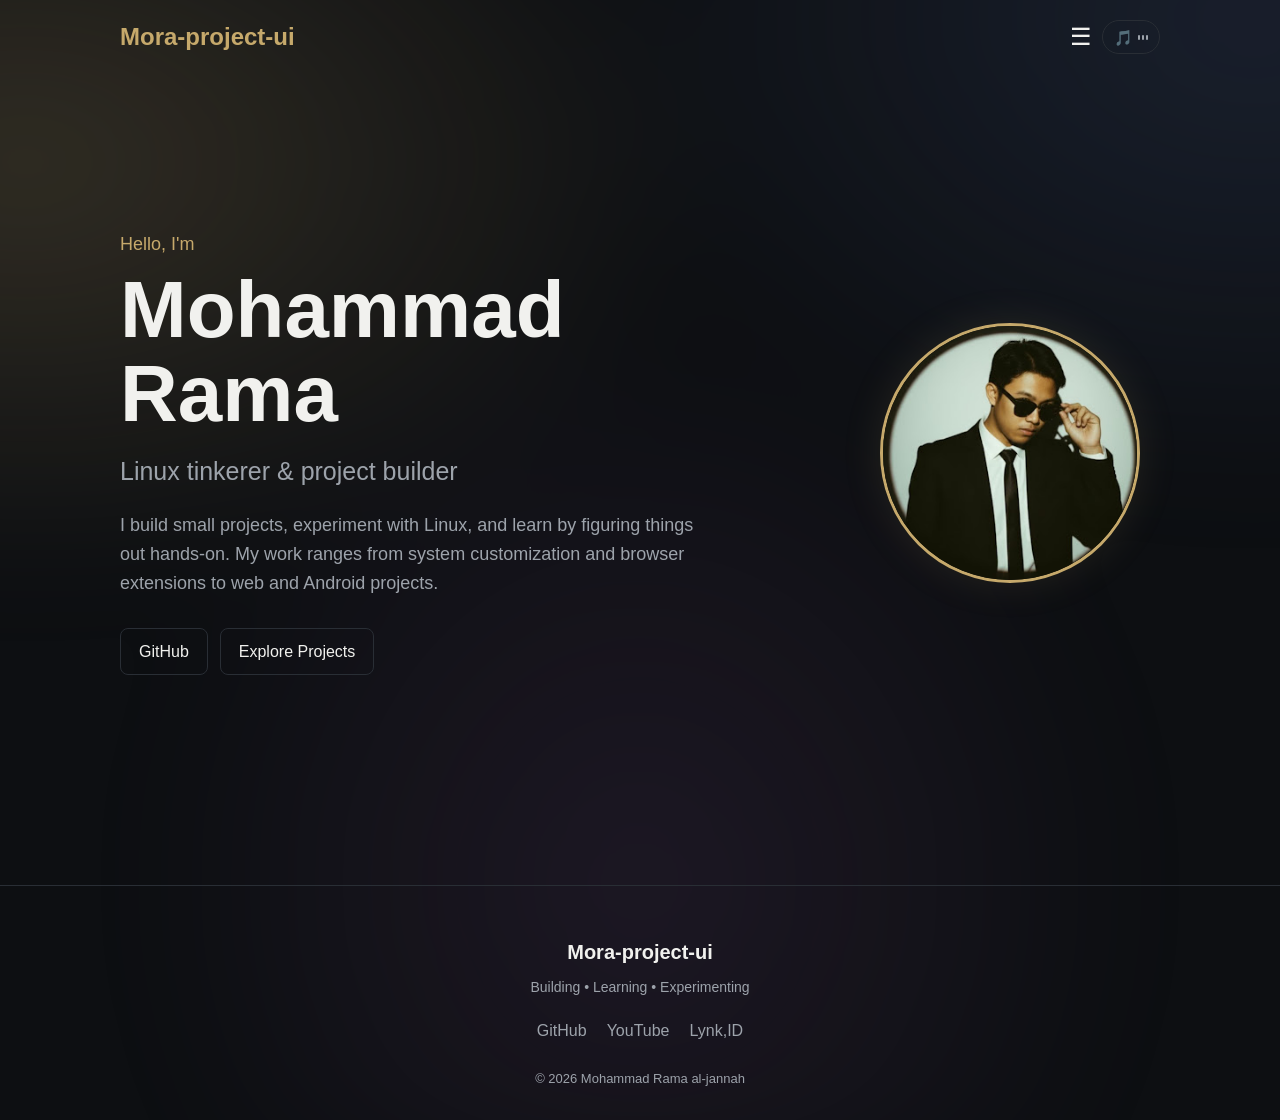
==== index.html @ f0b45b79 "Update index.html" ====
<!DOCTYPE html>
<html lang="en">

<head>

    <meta charset="UTF-8">

    <meta
        name="viewport"
        content="width=device-width, initial-scale=1.0"
    >

    <link
        rel="icon"
        href="https://raw.githubusercontent.com/Mora-project-ui/portfolio/refs/heads/main/assets/icons/favicon/x.png"
        type="image/png"
    >

    <link rel="stylesheet" href="css/style.css">
    <link rel="stylesheet" href="css/navbar.css">
    <link rel="stylesheet" href="css/home.css">
    <link rel="stylesheet" href="css/footer.css">
    <link rel="stylesheet" href="css/responsive.css">

    <title>Mohammad Rama al-jannah</title>

</head>


<body>

    <!-- Scroll Progress -->
    <div id="scroll-progress"></div>


    <!-- =========================
         NAVIGATION
    ========================== -->

    <header>

        <nav>

            <a href="https://mora-project-ui.github.io/portfolio/">
                <h2>Mora-project-ui</h2>
            </a>

            <div class="nav-controls">

                <button
                    id="menu-toggle"
                    aria-label="Toggle navigation menu"
                >
                    ☰
                </button>

                <button
                    id="music-toggle"
                    aria-label="Toggle background music"
                >

                    <span class="music-icon">🎵</span>

                    <span class="equalizer">
                        <i></i>
                        <i></i>
                        <i></i>
                    </span>

                </button>

            </div>


            <div class="nav-menu">

                <button
                    id="menu-close"
                    aria-label="Close navigation menu"
                >
                    ✕
                </button>

                <a href="pages/about.html">
                    About
                </a>

                <a href="pages/projects.html">
                    Projects
                </a>

                <a href="pages/technologies.html">
                    Technologies
                </a>

                <a href="pages/contact.html">
                    Contact
                </a>

                <a
                    href="https://github.com/Mora-project-ui/portfolio"
                    target="_blank"
                >
                    Web Repository
                </a>

            </div>

        </nav>

    </header>


    <!-- =========================
         BACKGROUND MUSIC
    ========================== -->

    <audio id="background-music" loop>

        <source
            <!-- src="./assets/Backsound/DoubleTake.mp3" -->
            type="audio/mpeg"
        >

    </audio>


    <!-- =========================
         MAIN CONTENT
    ========================== -->

    <main>

        <section id="hero">

            <div class="hero-content">

                <div class="hero-text">

                    <p class="eyebrow">
                        Hello, I'm
                    </p>

                    <h1>
                        Mohammad Rama
                    </h1>

                    <h2>
                        Linux tinkerer & project builder
                    </h2>

                    <p class="hero-description">
                        I build small projects, experiment with Linux, and learn by figuring things out hands-on.
                        My work ranges from system customization and browser extensions to web and Android projects.
                    </p>

                    <div class="hero-buttons">

                        <a
                            href="https://github.com/Mora-project-ui"
                            target="_blank"
                        >
                            GitHub
                        </a>

                        <a href="pages/projects.html">
                            Explore Projects
                        </a>

                    </div>

                </div>


                <div class="hero-image">

                    <img
                        src="assets/RAMA-BLACK-STYLE.jpg"
                        alt="Mohammad Rama"
                    >

                </div>

            </div>

        </section>

    </main>


    <!-- =========================
         FOOTER
    ========================== -->

    <footer>

        <div class="footer-content">

            <h3>
                Mora-project-ui
            </h3>

            <p class="footer-tagline">
                Building • Learning • Experimenting
            </p>

            <div class="footer-links">

                <a
                    href="https://github.com/Mora-project-ui"
                    target="_blank"
                >
                    GitHub
                </a>

                <a
                    href="https://www.youtube.com/@ramabws"
                    target="_blank"
                >
                    YouTube
                </a>

                <a
                    href="https://lynk.id/ramlvoe"
                    target="_blank"
                >
                    Lynk,ID
                </a>

            </div>

            <p class="footer-copyright">
                © 2026 Mohammad Rama al-jannah
            </p>

        </div>

    </footer>


    <script src="js/script.js"></script>

</body>

</html>
---- css/style.css ----
:root {
    --bg: #0d0f12;
    --card: #15181d;
    --border: #292e35;
    --text: #f1f1ee;
    --muted: #9da3ab;
    --accent: #c6a96b;

    --background:
        radial-gradient(
            circle at top right,
            rgba(198, 169, 107, 0.08),
            transparent 35%
        ),
        var(--bg);
}


/* =========================
   GLOBAL
========================= */

* {
    margin: 0;
    padding: 0;
    box-sizing: border-box;
}

html {
    scroll-behavior: smooth;
    max-width: 100%;
    overflow-x: hidden;
}

body {
    position: relative;

    font-family: Arial, sans-serif;

    background: var(--bg);
    color: var(--text);

    line-height: 1.6;

    max-width: 100%;
    overflow-x: hidden;
}


/* =========================
   MAIN LAYOUT
========================= */

main {
    max-width: 1100px;

    margin: auto;

    padding:
        70px 30px 0;
}


/* =========================
   AURORA
========================= */

body::before {
    content: "";

    position: fixed;

    inset: -30%;

    background:
        radial-gradient(
            ellipse at 20% 30%,
            rgba(198, 169, 107, 0.20),
            transparent 30%
        ),
        radial-gradient(
            ellipse at 80% 20%,
            rgba(90, 120, 190, 0.16),
            transparent 30%
        ),
        radial-gradient(
            ellipse at 50% 80%,
            rgba(150, 90, 170, 0.12),
            transparent 35%
        );

    filter: blur(55px);

    animation:
        auroraMove 12s ease-in-out infinite alternate;

    pointer-events: none;

    z-index: -1;
}

@keyframes auroraMove {

    0% {
        transform:
            translate(-8%, -5%)
            rotate(0deg)
            scale(1);
    }

    50% {
        transform:
            translate(8%, 5%)
            rotate(10deg)
            scale(1.12);
    }

    100% {
        transform:
            translate(-5%, 8%)
            rotate(-8deg)
            scale(1.18);
    }
}


/* =========================
   SCROLL PROGRESS
========================= */

#scroll-progress {
    position: fixed;

    top: 0;
    left: 0;

    width: 0%;
    height: 2px;

    background: var(--accent);

    z-index: 2000;
}


/* =========================
   SECTION
========================= */

section {
    padding: 100px 0;
}

section > h2 {
    margin-bottom: 30px;
    color: var(--accent);
    font-size: 32px;
}
---- css/navbar.css ----
/* =========================
   NAVBAR
========================= */

header {
    position: fixed;
    top: 0;
    left: 0;
    width: 100%;
    z-index: 1000;

    background: transparent;
    border-bottom: 1px solid transparent;

    transition:
        background 0.3s ease,
        border-color 0.3s ease,
        box-shadow 0.3s ease;
}

header.scrolled {
    background: rgba(13, 15, 18, 0.72);
    border-bottom-color: var(--border);
    box-shadow: 0 8px 30px rgba(0, 0, 0, 0.15);
}


/* =========================
   NAV
========================= */

nav {
    position: relative;

    max-width: 1100px;

    margin: auto;

    padding: 18px 30px;

    display: flex;

    justify-content: space-between;

    align-items: center;
}

nav h2 {
    color: var(--accent);
}

nav a {
    color: var(--text);

    text-decoration: none;

    transition: 0.2s;
}

nav a:hover {
    color: var(--accent);
}


/* =========================
   NAV CONTROLS
========================= */

.nav-controls {
    display: flex;

    align-items: center;

    gap: 10px;
}


/* =========================
   MENU TOGGLE
========================= */

#menu-toggle {
    background: transparent;

    border: none;

    color: var(--text);

    font-size: 24px;

    cursor: pointer;
}


/* =========================
   MUSIC BUTTON
========================= */

#music-toggle {
    display: inline-flex;

    align-items: center;
    justify-content: center;

    gap: 5px;

    width: 58px;
    height: 34px;

    background: transparent;

    border: 1px solid var(--border);

    border-radius: 999px;

    color: var(--muted);

    cursor: pointer;

    transition:
        color 0.2s ease,
        border-color 0.2s ease,
        transform 0.2s ease;
}

#music-toggle:hover {
    color: var(--accent);

    border-color: var(--accent);

    transform:
        translateY(-2px);
}

#music-toggle.playing {
    color: var(--accent);

    border-color: var(--accent);
}

.music-icon {
    font-size: 15px;

    line-height: 1;
}

.equalizer {
    display: flex;

    align-items: center;

    gap: 2px;

    height: 16px;
}

.equalizer i {
    display: block;

    width: 2px;
    height: 5px;

    background: currentColor;

    border-radius: 2px;

    animation:
        equalizer 0.8s ease-in-out infinite alternate;

    animation-play-state: paused;
}

.equalizer i:nth-child(1) {
    animation-delay: 0s;
}

.equalizer i:nth-child(2) {
    animation-delay: 0.2s;
}

.equalizer i:nth-child(3) {
    animation-delay: 0.1s;
}

#music-toggle.playing .equalizer i {
    animation-play-state: running;
}

@keyframes equalizer {

    0% {
        height: 4px;
    }

    100% {
        height: 15px;
    }
}


/* =========================
   SIDE MENU
========================= */

.nav-menu {
    position: fixed;

    top: 0;
    right: 0;
    bottom: 0;

    width: 280px;

    max-width: 85vw;

    height: 100vh;
    height: 100dvh;

    padding:
        100px 30px 30px;

    display: flex;

    flex-direction: column;

    gap: 0;

    background:
        rgba(13, 15, 18, 0.97);

    border-left:
        1px solid var(--border);

    transform:
        translate3d(100%, 0, 0);

    transition:
        transform 0.3s ease;

    z-index: 1100;

    overflow-y: auto;

    overscroll-behavior: contain;
}

.nav-menu.open {
    transform:
        translate3d(0, 0, 0);
}

.nav-menu a {
    padding: 16px 0;

    color: var(--text);

    text-decoration: none;

    font-size: 16px;

    border-bottom:
        1px solid var(--border);

    transition:
        color 0.2s ease,
        padding-left 0.2s ease;
}

.nav-menu a:hover {
    color: var(--accent);

    padding-left: 8px;
}


/* =========================
   CLOSE BUTTON
========================= */

#menu-close {
    align-self: flex-end;

    background: transparent;

    border: none;

    color: var(--text);

    font-size: 24px;

    cursor: pointer;

    margin-bottom: 20px;
}

#menu-close:hover {
    color: var(--accent);
}
---- css/home.css ----
/* =========================
   HERO
========================= */

#hero {
    min-height: 85vh;

    display: flex;

    align-items: center;
}

.hero-content {
    width: 100%;

    display: grid;

    grid-template-columns:
        1fr 300px;

    align-items: center;

    gap: 80px;
}

.hero-text {
    max-width: 650px;
}

#hero .eyebrow {
    color: var(--accent);

    font-size: 18px;

    margin-bottom: 10px;
}

#hero h1 {
    font-size:
        clamp(48px, 7vw, 80px);

    line-height: 1.05;

    margin-bottom: 15px;
}

#hero h2 {
    color: var(--muted);

    font-size: 25px;

    font-weight: normal;

    margin-bottom: 20px;
}

.hero-description {
    max-width: 600px;

    color: var(--muted);

    font-size: 18px;

    margin-bottom: 30px;
}

.hero-buttons {
    display: flex;

    gap: 12px;

    flex-wrap: wrap;
}

.hero-buttons a {
    padding:
        10px 18px;

    border:
        1px solid var(--border);

    border-radius: 8px;

    color: var(--text);

    text-decoration: none;

    transition: 0.2s;
}

.hero-buttons a:hover {
    border-color: var(--accent);

    color: var(--accent);

    transform:
        translateY(-2px);
}

.hero-image {
    display: flex;

    justify-content: center;
}

.hero-image img {
    width: 260px;
    height: 260px;

    object-fit: cover;

    border-radius: 50%;

    border:
        3px solid var(--accent);

    box-shadow:
        0 0 40px rgba(198, 169, 107, 0.12);
}


/* =========================
   HERO INTRO
========================= */

.hero-text {
    animation:
        heroText 0.8s ease forwards;
}

.hero-image {
    animation:
        heroImage 0.8s ease 0.15s forwards;

    opacity: 0;
}

@keyframes heroText {

    from {
        opacity: 0;

        transform:
            translateX(-30px);
    }

    to {
        opacity: 1;

        transform:
            translateX(0);
    }
}

@keyframes heroImage {

    from {
        opacity: 0;

        transform:
            translateX(30px);
    }

    to {
        opacity: 1;

        transform:
            translateX(0);
    }
}
---- css/footer.css ----
/* =========================
   FOOTER
========================= */

footer {
    margin-top: 50px;

    padding:
        50px 30px 30px;

    border-top:
        1px solid var(--border);

    text-align: center;
}

.footer-content {
    max-width: 1100px;

    margin: auto;
}

.footer-content h3 {
    color: var(--text);

    font-size: 20px;

    margin-bottom: 8px;
}

.footer-tagline {
    color: var(--muted);

    font-size: 14px;

    margin-bottom: 20px;
}

.footer-links {
    display: flex;

    justify-content: center;

    gap: 20px;

    margin-bottom: 25px;
}

.footer-links a {
    color: var(--muted);

    text-decoration: none;

    transition: 0.2s;
}

.footer-links a:hover {
    color: var(--accent);
}

.footer-copyright {
    color: var(--muted);

    font-size: 13px;
}
---- css/responsive.css ----
/* =========================
   MOBILE
========================= */

@media (max-width: 700px) {

    /* =========================
       NAV
    ========================= */

    nav {
        padding:
            14px 12px;
    }

    nav h2 {
        font-size: 18px;
    }

    nav a {
        font-size:
            clamp(10px, 2.7vw, 13px);
    }


    /* =========================
       MUSIC
    ========================= */

    #music-toggle {
        width: 42px;

        height: 28px;

        gap: 3px;
    }

    .music-icon {
        font-size: 12px;
    }

    .equalizer {
        height: 13px;
    }

    .equalizer i {
        width: 2px;
    }


    /* =========================
       MAIN
    ========================= */

    main {
        width: 100%;

        max-width: 1100px;

        margin: auto;

        padding:
            65px clamp(12px, 3vw, 20px) 0;
    }


    /* =========================
       HERO
    ========================= */

    .hero-content {
        grid-template-columns:
            minmax(0, 1fr)
            clamp(110px, 28vw, 180px);

        gap:
            clamp(15px, 4vw, 30px);

        align-items: center;
    }

    .hero-text {
        min-width: 0;

        margin: 0;

        text-align: left;
    }

    .hero-image {
        order: 0;
    }

    .hero-image img {
        width: 100%;

        height: auto;

        aspect-ratio: 1;
    }

    #hero h1 {
        font-size:
            clamp(24px, 6vw, 42px);

        overflow-wrap: anywhere;
    }

    #hero h2 {
        font-size:
            clamp(14px, 3.5vw, 20px);
    }

    .hero-description {
        font-size:
            clamp(12px, 2.8vw, 16px);
    }

    .hero-buttons {
        justify-content: flex-start;

        gap: 8px;
    }

    .hero-buttons a {
        padding:
            8px 10px;

        font-size: 12px;
    }


    /* =========================
       SECTION
    ========================= */

    section {
        padding: 70px 0;
    }

    section > h2 {
        font-size:
            clamp(24px, 6vw, 32px);

        margin-bottom: 25px;
    }


    /* =========================
       PROJECT
    ========================= */

    .project-list {
        grid-template-columns:
            repeat(2, minmax(0, 1fr));

        gap:
            clamp(10px, 3vw, 25px);
    }

    .project-image img {
        width: 100%;

        height: auto;

        aspect-ratio:
            1.8 / 1;

        object-fit: cover;
    }

    .project-content {
        padding:
            clamp(10px, 3vw, 25px);
    }

    .project-content h3 {
        font-size:
            clamp(14px, 4vw, 22px);
    }

    .project-content p {
        font-size:
            clamp(11px, 2.8vw, 16px);
    }

    .project-tags {
        gap: 4px;

        margin-bottom:
            clamp(10px, 2.5vw, 20px);
    }

    .project-tags span {
        padding:
            3px 6px;

        font-size:
            clamp(9px, 2.2vw, 12px);
    }

    .project-content a {
        font-size:
            clamp(10px, 2.5vw, 16px);
    }


    /* =========================
       TECHNOLOGIES
    ========================= */

    .Technologies-list {
        gap: 8px;
    }

    .Technologies-list span {
        gap: 6px;

        padding:
            7px 10px;

        font-size:
            clamp(11px, 3vw, 14px);
    }

    .Technologies-list img {
        width:
            clamp(16px, 5vw, 20px);

        height:
            clamp(16px, 5vw, 20px);
    }


    /* =========================
       CONTACT
    ========================= */

    .contact-links {
        gap: 8px;
    }

    .contact-links span {
        gap: 6px;

        padding:
            7px 10px;

        font-size:
            clamp(11px, 3vw, 14px);
    }

    .contact-links img {
        width:
            clamp(16px, 5vw, 20px);

        height:
            clamp(16px, 5vw, 20px);
    }


    /* =========================
       FOOTER
    ========================= */

    footer {
        padding:
            40px 15px 25px;
    }

    .footer-links {
        gap: 15px;

        flex-wrap: wrap;
    }
}
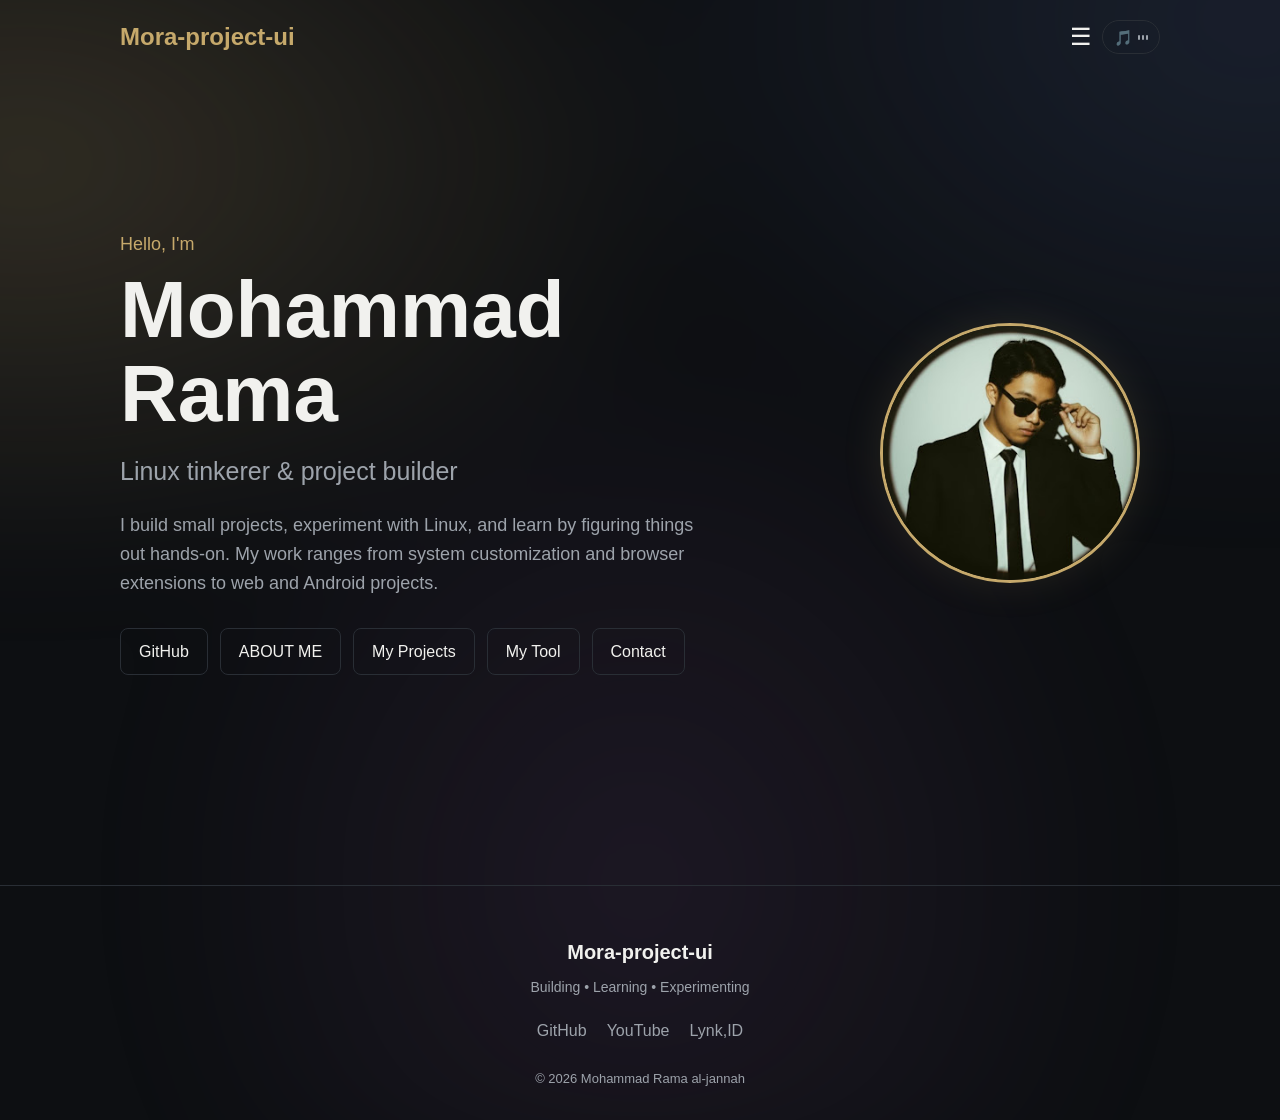
==== commit 53b9dafa: "Update index.html" ====
--- a/index.html
+++ b/index.html
@@ -163,8 +163,20 @@
                             GitHub
                         </a>
 
+                        <a href="pages/about.html">
+                            ABOUT ME
+                        </a>
+
                         <a href="pages/projects.html">
-                            Explore Projects
+                            My Projects
+                        </a>
+
+                        <a href="pages/technologies.html">
+                            My Tool
+                        </a>
+
+                       <a href="pages/contact.html">
+                            Contact
                         </a>
 
                     </div>
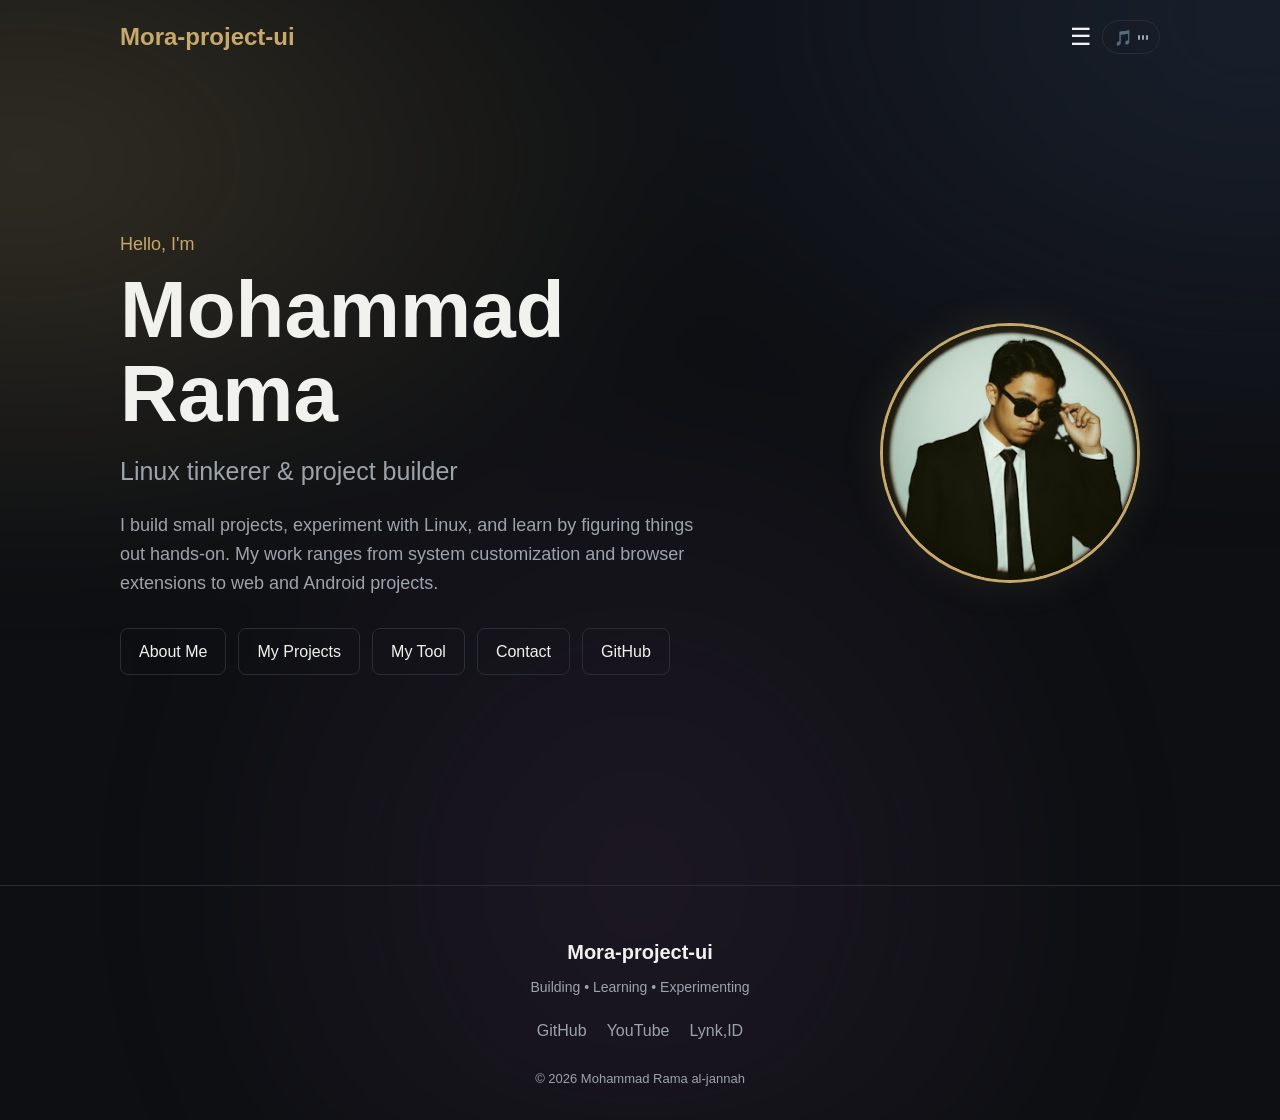
==== commit 1777d9cf: "Update index.html" ====
--- a/index.html
+++ b/index.html
@@ -156,29 +156,29 @@
 
                     <div class="hero-buttons">
 
+                        <a href="pages/about.html">
+                            About Me
+                        </a>
+
+                        <a href="pages/projects.html">
+                            My Projects
+                        </a>
+
+                        <a href="pages/technologies.html">
+                            My Tool
+                        </a>
+
+                       <a href="pages/contact.html">
+                            Contact
+                        </a>
+
                         <a
                             href="https://github.com/Mora-project-ui"
                             target="_blank"
                         >
                             GitHub
                         </a>
-
-                        <a href="pages/about.html">
-                            ABOUT ME
-                        </a>
-
-                        <a href="pages/projects.html">
-                            My Projects
-                        </a>
-
-                        <a href="pages/technologies.html">
-                            My Tool
-                        </a>
-
-                       <a href="pages/contact.html">
-                            Contact
-                        </a>
-
+                        
                     </div>
 
                 </div>
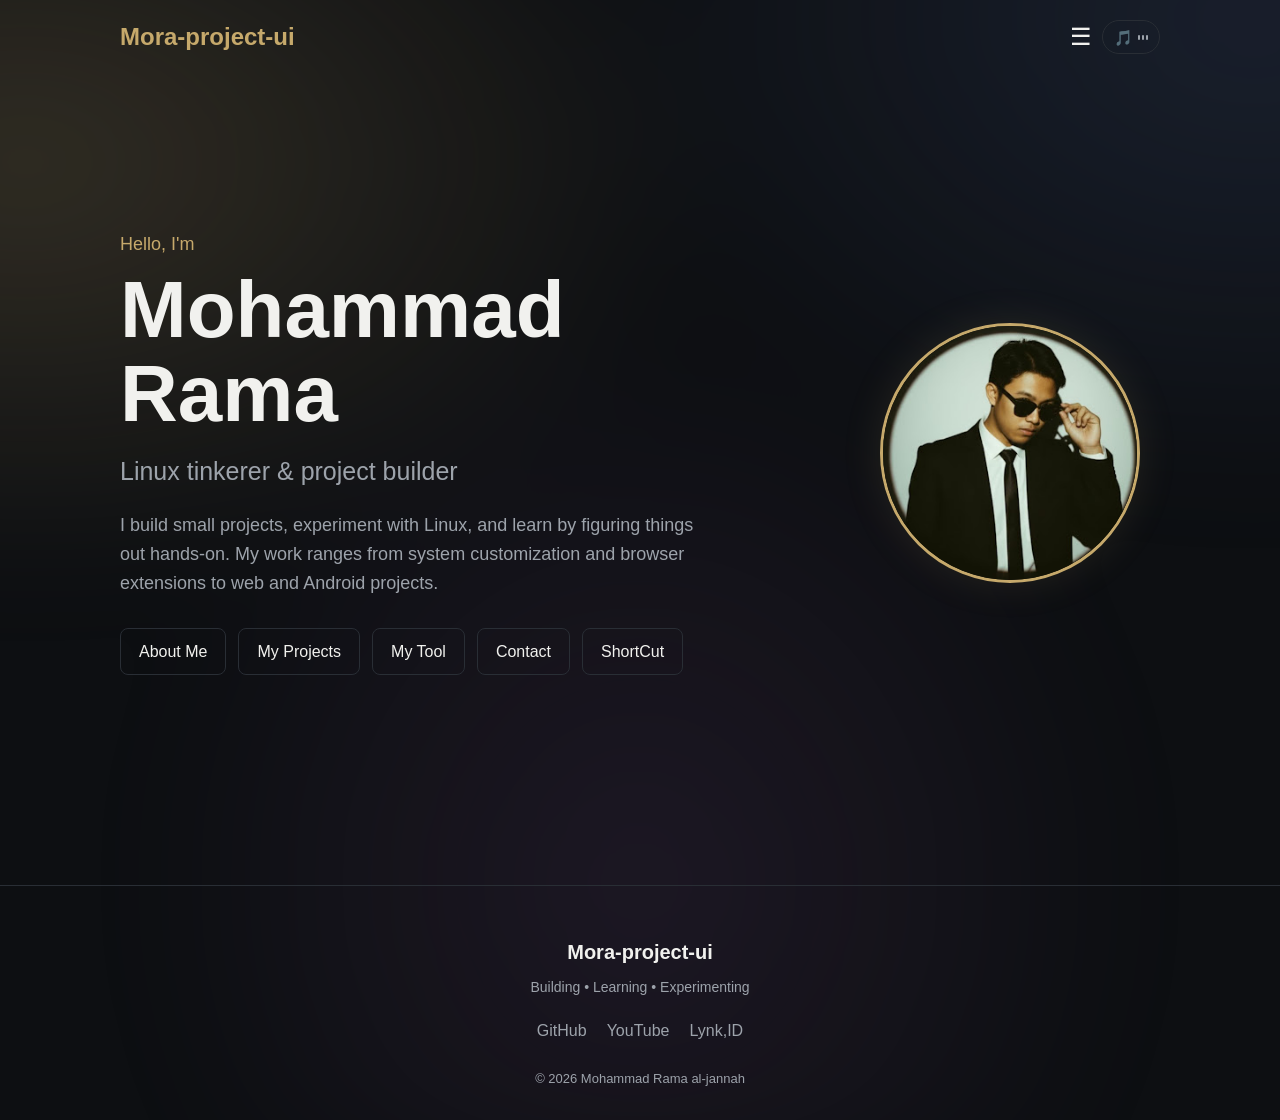
==== commit cae3ad2e: "Update index.html" ====
--- a/index.html
+++ b/index.html
@@ -173,10 +173,10 @@
                         </a>
 
                         <a
-                            href="https://github.com/Mora-project-ui"
+                            href="https://lynk.id/ramlvoe"
                             target="_blank"
                         >
-                            GitHub
+                            ShortCut
                         </a>
                         
                     </div>
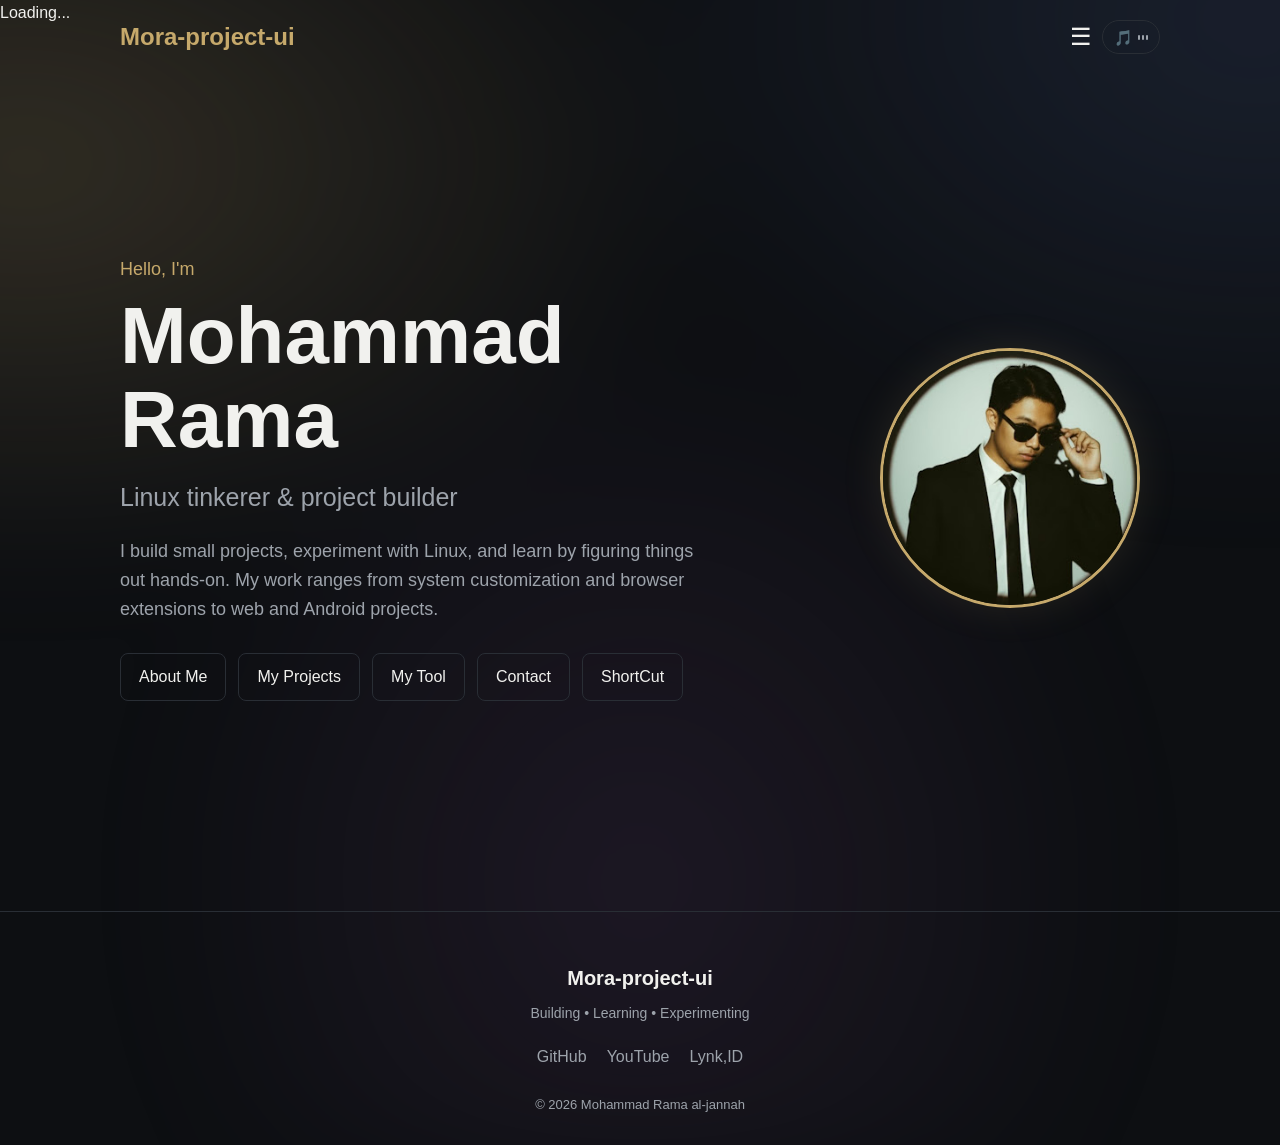
==== commit 69e046d0: "Update index.html" ====
--- a/index.html
+++ b/index.html
@@ -29,6 +29,12 @@
 
 <body>
 
+    <!-- Loading pages -->
+    <div class="page-loader">
+    <div class="loader"></div>
+    <p>Loading...</p>
+</div>
+
     <!-- Scroll Progress -->
     <div id="scroll-progress"></div>
 
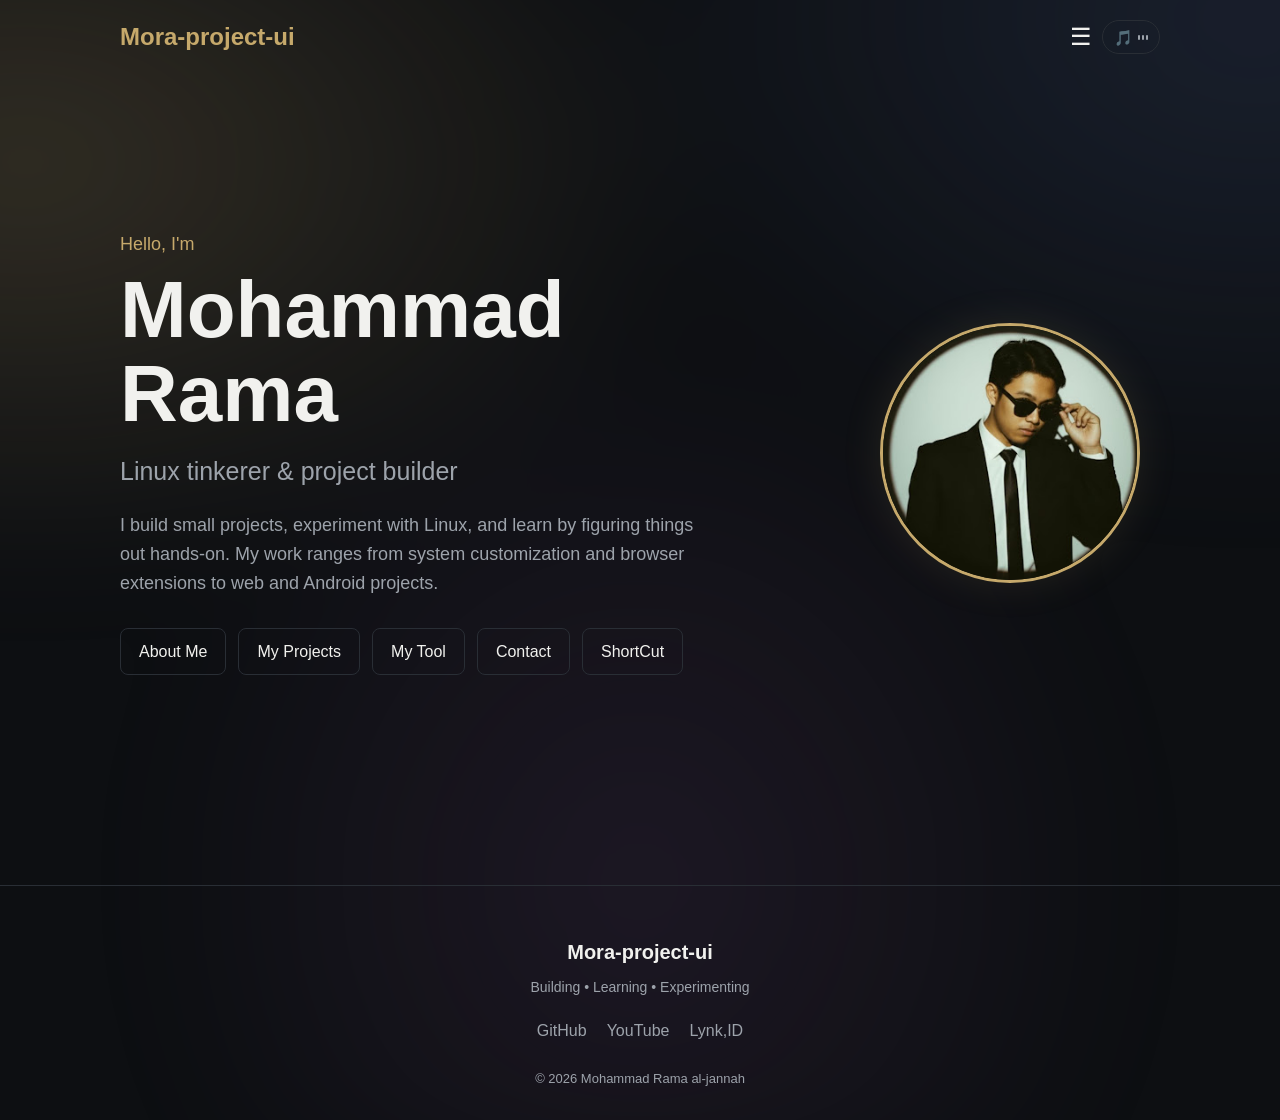
==== commit c4077900: "Update index.html" ====
--- a/index.html
+++ b/index.html
@@ -32,7 +32,7 @@
     <!-- Loading pages -->
     <div class="page-loader">
     <div class="loader"></div>
-    <p>Loading...</p>
+    <p>Loading Bentar Ya...</p>
 </div>
 
     <!-- Scroll Progress -->
--- a/css/style.css
+++ b/css/style.css
@@ -17,6 +17,57 @@
 
 
 /* =========================
+   LOADING PAGES
+========================= */
+
+.page-loader {
+    position: fixed;
+    inset: 0;
+    background: #050505;
+
+    display: flex;
+    flex-direction: column;
+    justify-content: center;
+    align-items: center;
+
+    z-index: 9999;
+
+    animation: loaderFadeOut 1s ease 2s forwards;
+}
+
+.loader {
+    width: 50px;
+    height: 50px;
+
+    border: 4px solid rgba(255, 255, 255, 0.15);
+    border-top-color: #d4af37;
+
+    border-radius: 50%;
+
+    animation: spin 0.8s linear infinite;
+}
+
+.page-loader p {
+    margin-top: 20px;
+    color: white;
+    font-size: 14px;
+}
+
+@keyframes spin {
+    to {
+        transform: rotate(360deg);
+    }
+}
+
+@keyframes loaderFadeOut {
+    to {
+        opacity: 0;
+        visibility: hidden;
+    }
+}
+
+
+/* =========================
    GLOBAL
 ========================= */
 
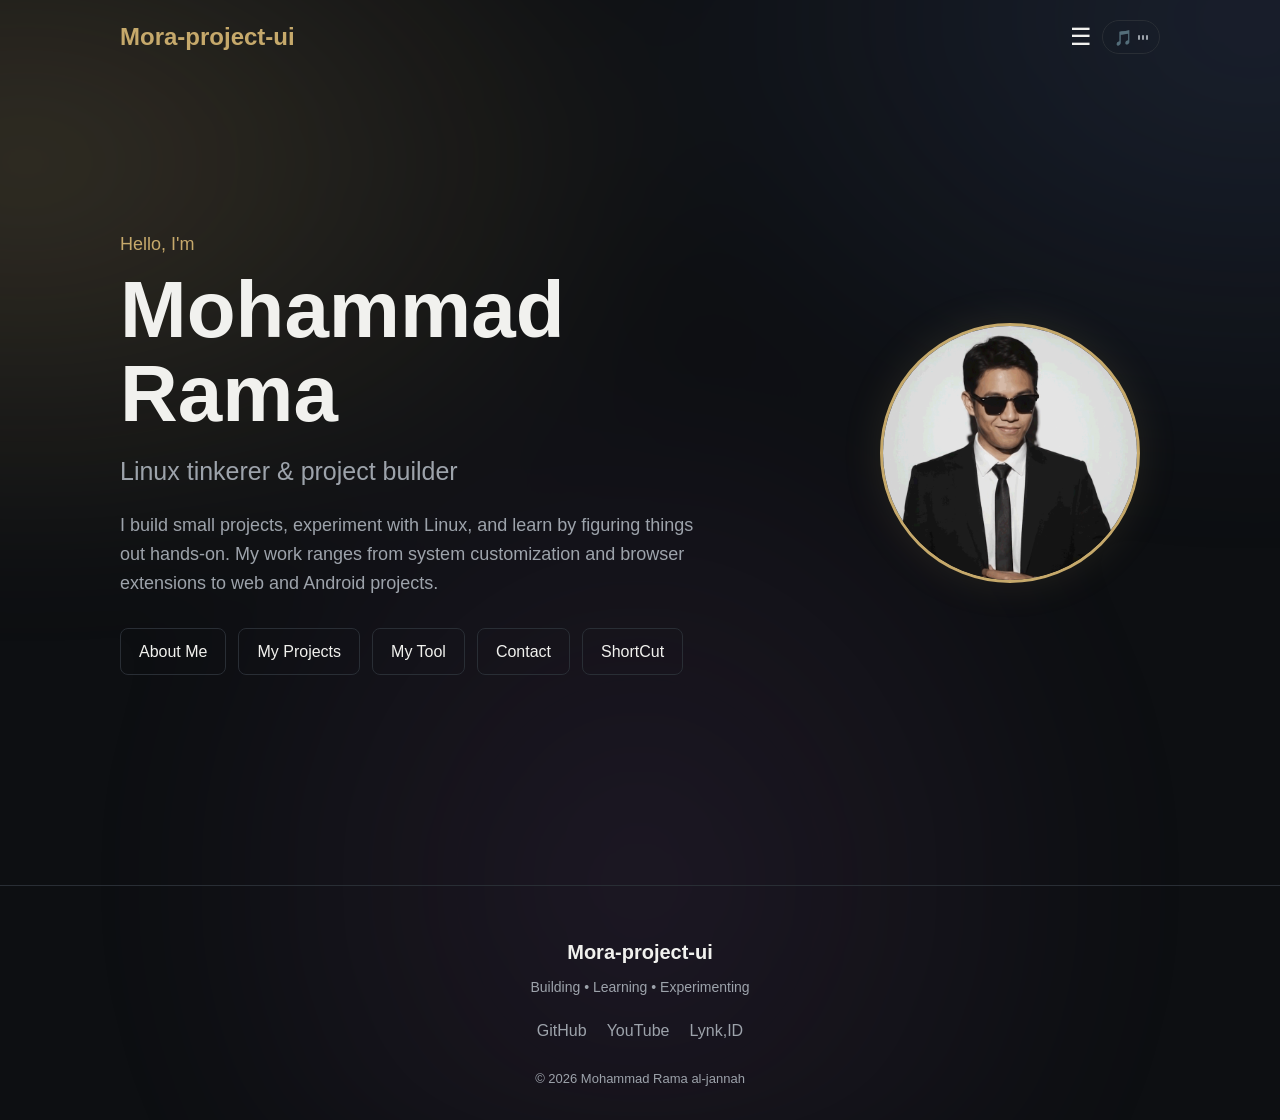
==== commit a57e647a: "Update index.html" ====
--- a/index.html
+++ b/index.html
@@ -193,7 +193,7 @@
                 <div class="hero-image">
 
                     <img
-                        src="assets/RAMA-BLACK-STYLE.jpg"
+                        src="assets/pp-gerak.gif"
                         alt="Mohammad Rama"
                     >
 
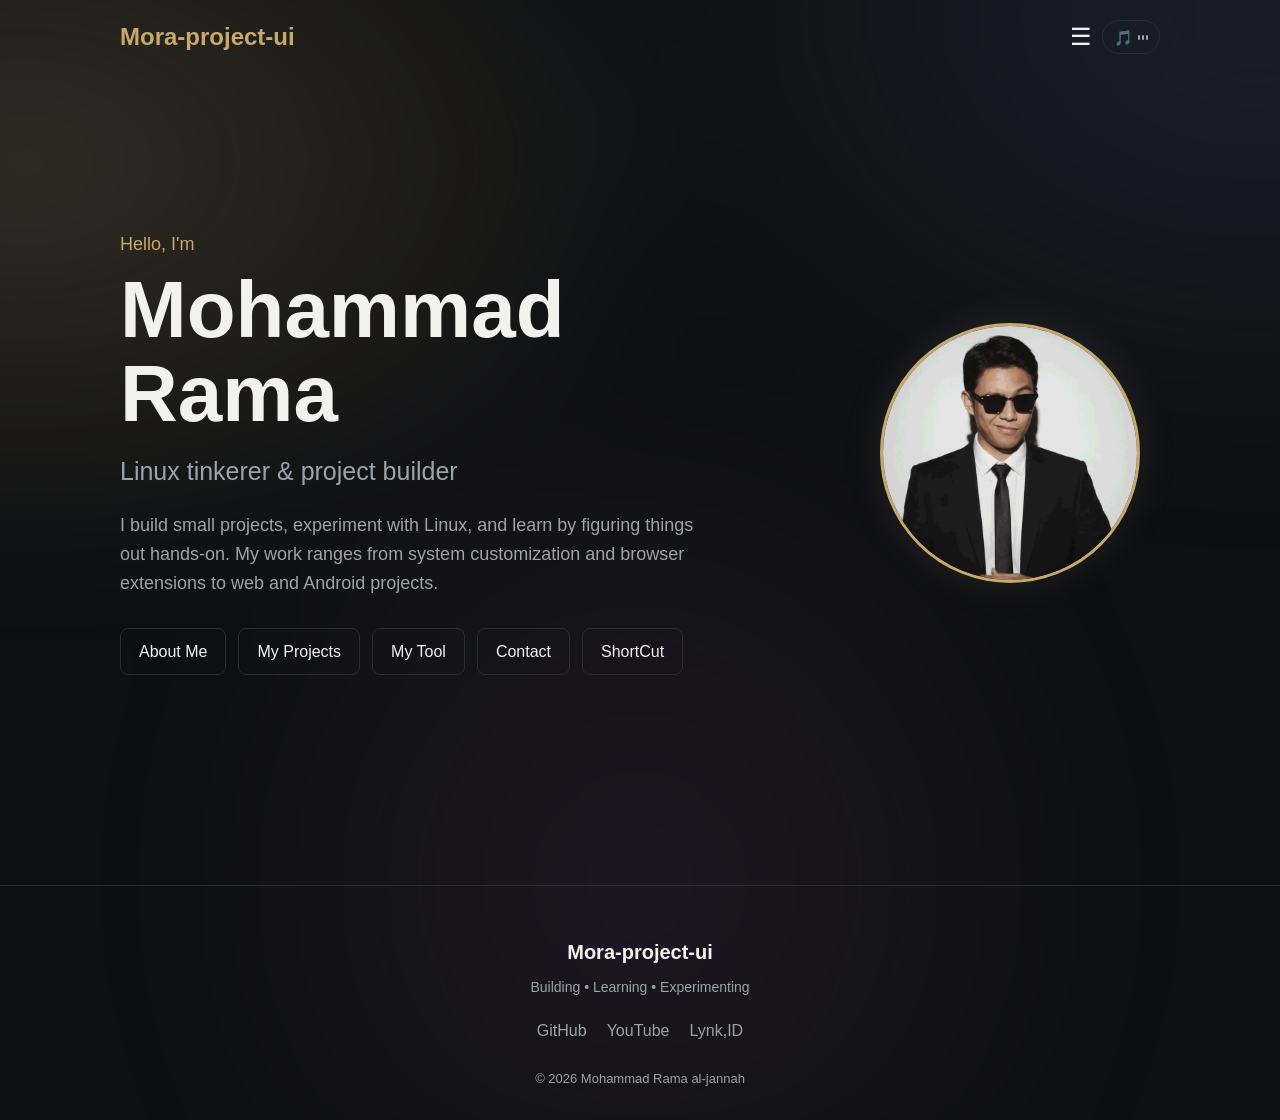
==== commit f9bfabd4: "Update index.html" ====
--- a/index.html
+++ b/index.html
@@ -12,7 +12,7 @@
 
     <link
         rel="icon"
-        href="https://raw.githubusercontent.com/Mora-project-ui/portfolio/refs/heads/main/assets/icons/favicon/x.png"
+        href="https://raw.githubusercontent.com/Mora-project-ui/portfolio/refs/heads/main/assets/icons/favicon/R-icon.png"
         type="image/png"
     >
 
